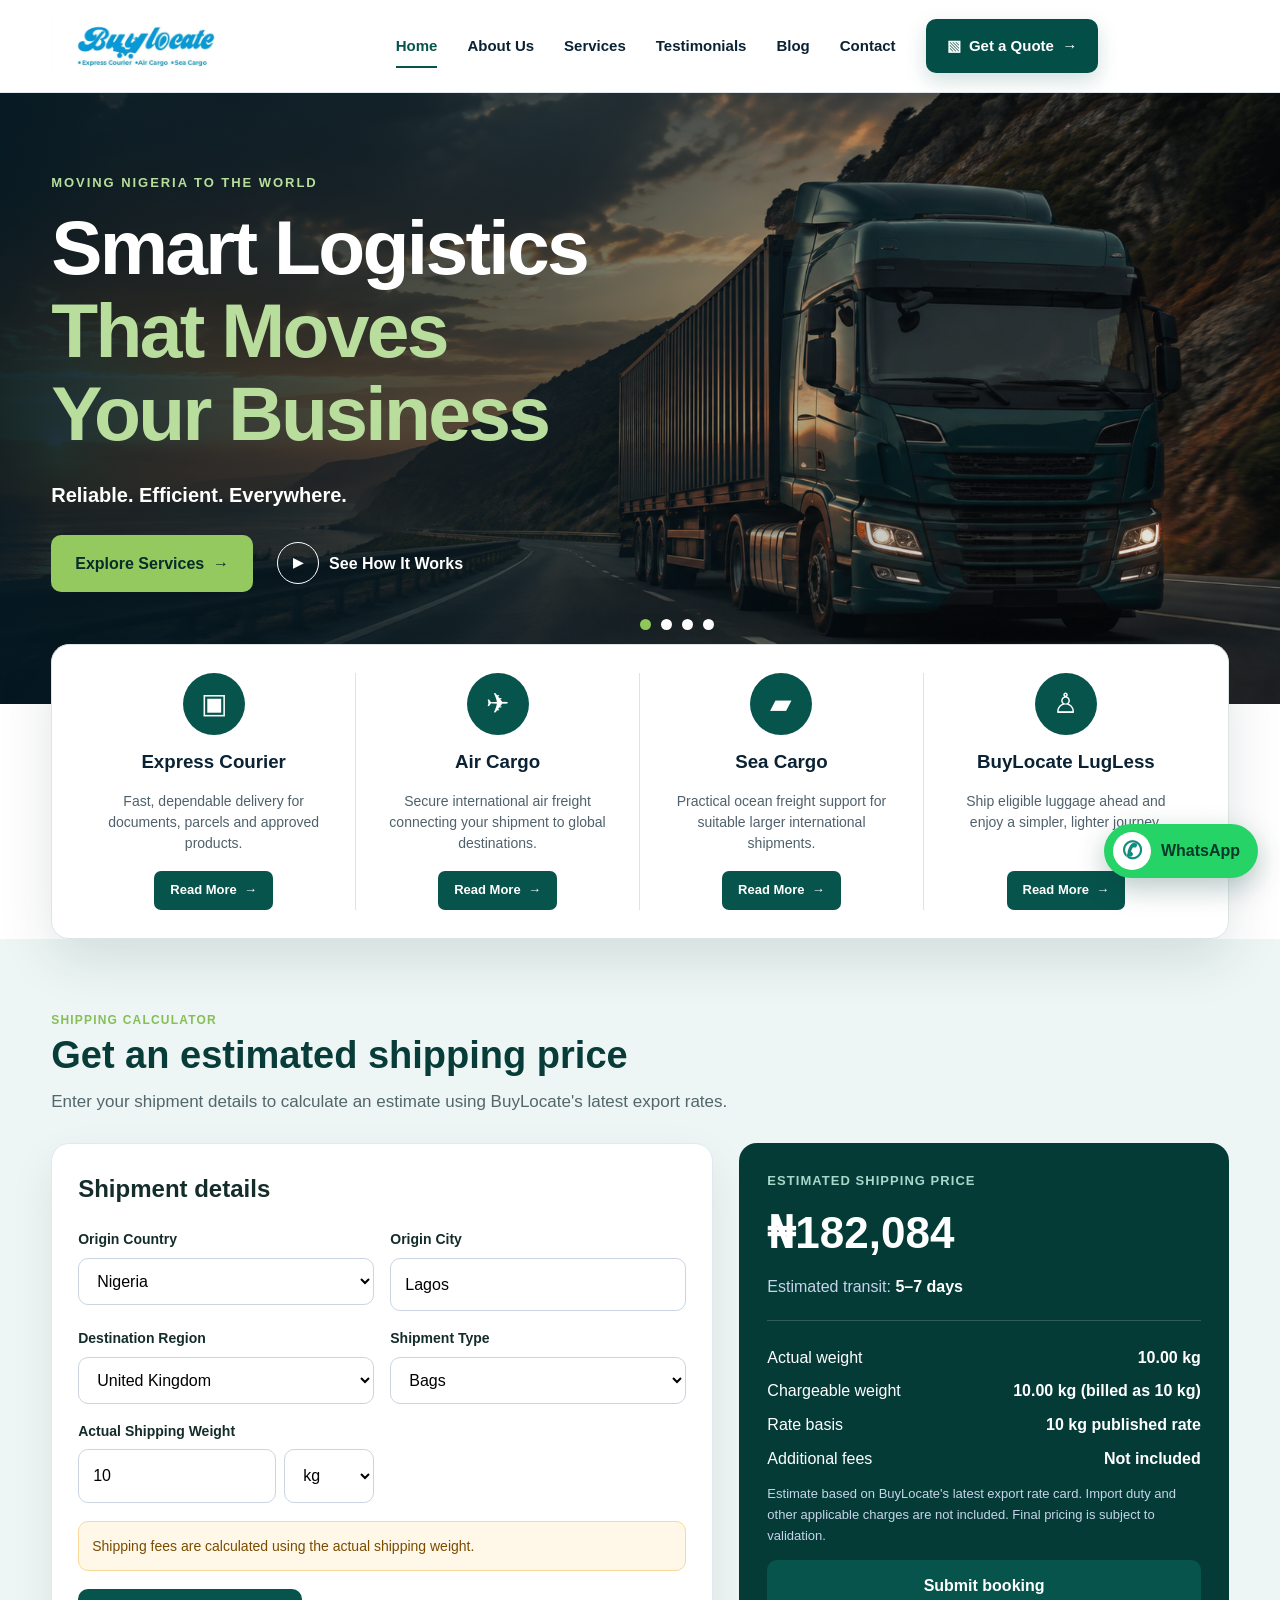
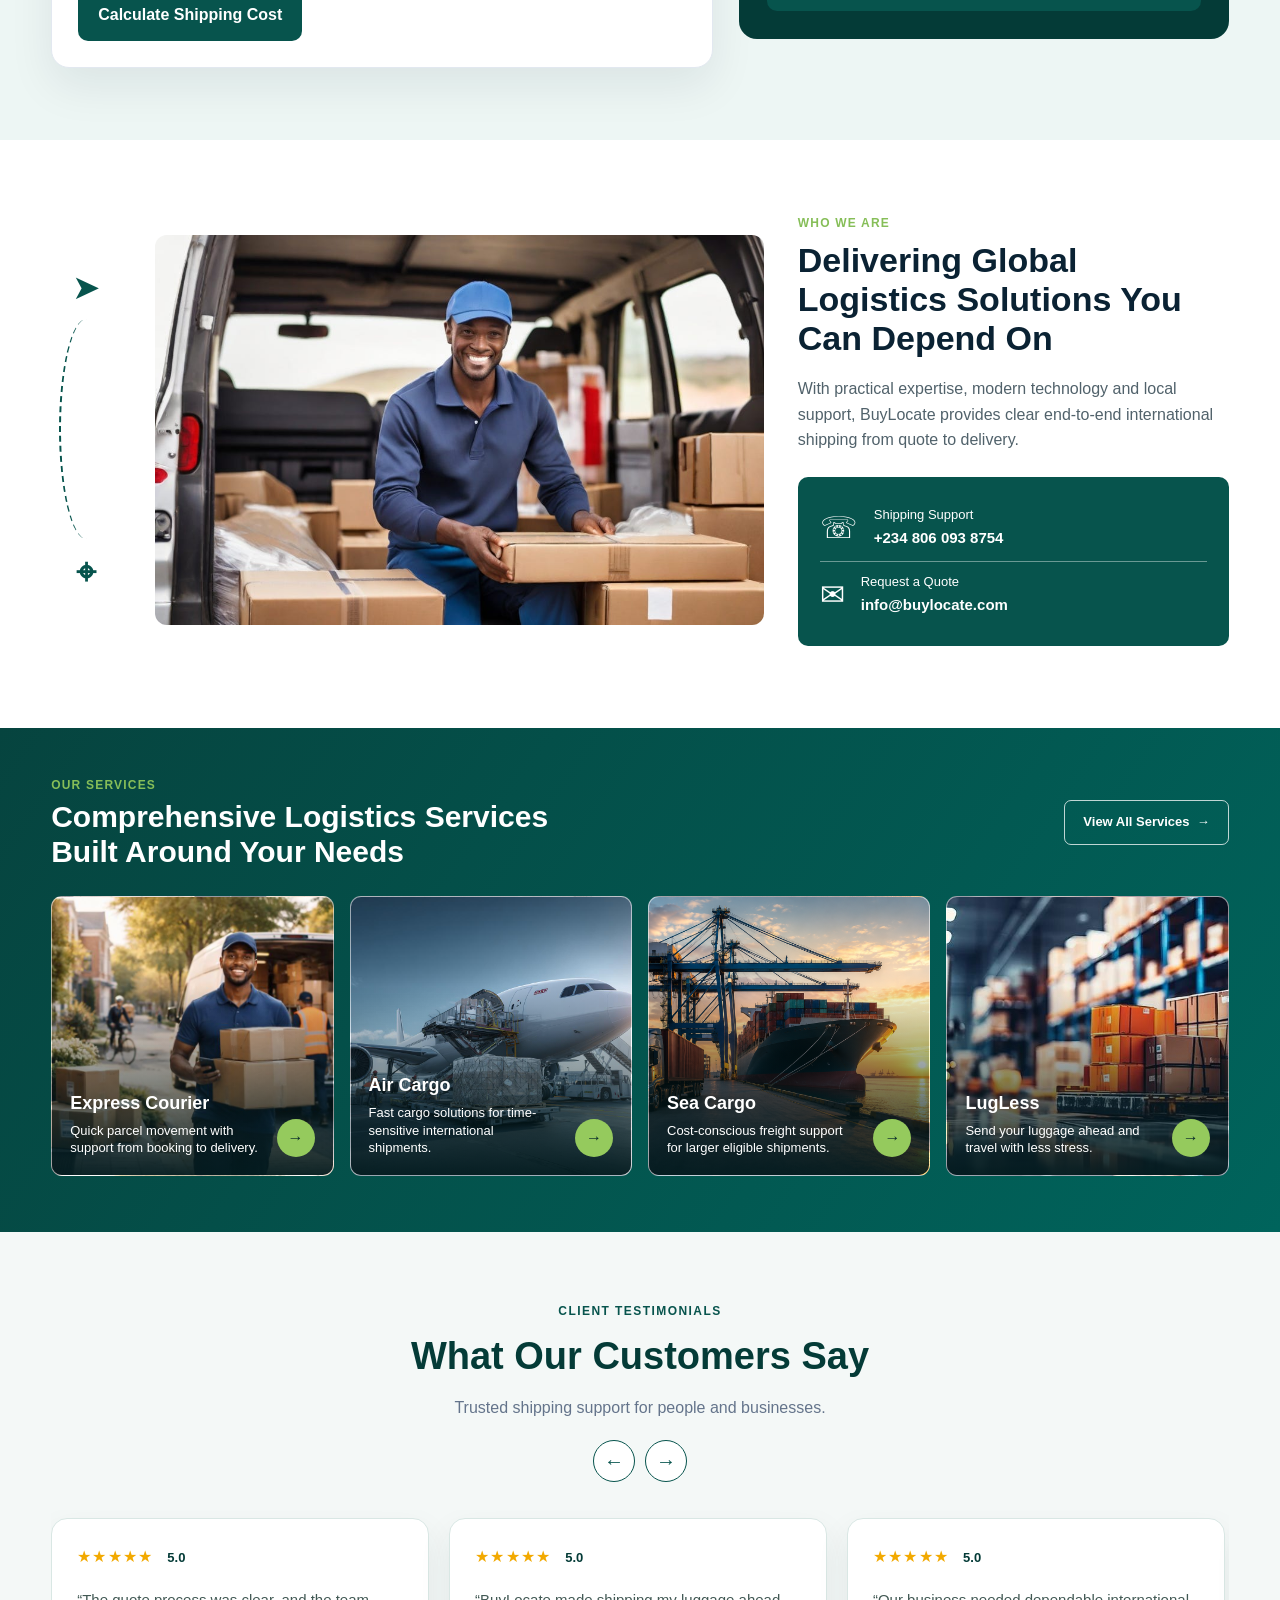
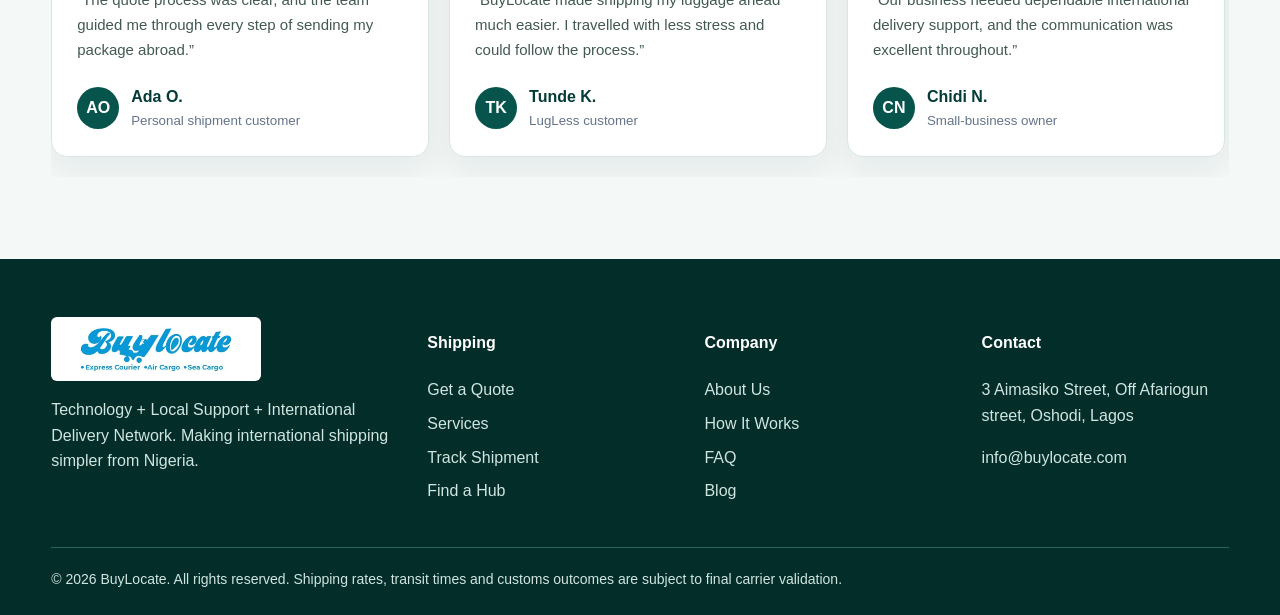
==== index.html @ 412a3df9 "Initial BuyLocate website" ====
<!doctype html><html lang="en"><head><meta charset="utf-8"><meta name="viewport" content="width=device-width,initial-scale=1">
<title>International Shipping Made Simple | BuyLocate</title><meta name="description" content="BuyLocate express courier, air cargo and sea cargo services from Lagos, Nigeria.">
<link rel="stylesheet" href="assets/styles.css"></head><body class="home-page">
<nav class="nav premium-nav"><div class="container nav-inner">
<a class="logo" href="index.html" aria-label="BuyLocate home"><img src="assets/buylocate-logo.jpeg" alt="BuyLocate"></a><button class="mobile-toggle" aria-label="Open navigation">☰</button>
<div class="nav-links"><a class="active" href="index.html">Home</a><a href="about.html">About Us</a><a href="services.html">Services</a><a href="#testimonials">Testimonials</a><a href="blog.html">Blog</a><a href="contact.html">Contact</a><a class="btn btn-primary nav-quote" href="#shipping-calculator">▧&nbsp; Get a Quote&nbsp; →</a></div>
</div></nav>
<main>
<section class="premium-hero"><div class="premium-hero-shade"></div><div class="container premium-hero-content"><p class="hero-eyebrow">Moving Nigeria to the world</p><h1>Smart Logistics<br><span>That Moves</span><br><span>Your Business</span></h1><p class="hero-lead">Reliable. Efficient. Everywhere.</p><div class="premium-actions"><a class="btn btn-accent" href="services.html">Explore Services&nbsp; →</a><a class="video-link" href="how-it-works.html"><i>▶</i> See How It Works</a></div><div class="hero-dots" aria-hidden="true"><i class="active"></i><i></i><i></i><i></i></div></div></section>
<section class="service-float-wrap"><div class="container service-float">
<article><div class="round-icon">▣</div><h3>Express Courier</h3><p>Fast, dependable delivery for documents, parcels and approved products.</p><a href="services.html">Read More&nbsp; →</a></article>
<article><div class="round-icon">✈</div><h3>Air Cargo</h3><p>Secure international air freight connecting your shipment to global destinations.</p><a href="services.html">Read More&nbsp; →</a></article>
<article><div class="round-icon">▰</div><h3>Sea Cargo</h3><p>Practical ocean freight support for suitable larger international shipments.</p><a href="services.html">Read More&nbsp; →</a></article>
<article><div class="round-icon">♙</div><h3>BuyLocate LugLess</h3><p>Ship eligible luggage ahead and enjoy a simpler, lighter journey.</p><a href="services.html">Read More&nbsp; →</a></article>
</div></section>
<section class="home-calculator" id="shipping-calculator"><div class="container"><div class="home-calculator-heading"><p class="section-kicker">SHIPPING CALCULATOR</p><h2>Get an estimated shipping price</h2><p>Enter your shipment details to calculate an estimate using BuyLocate's latest export rates.</p></div><div class="calc-layout"><form id="shipping-form" class="quote-card">
<h2 style="margin-top:0">Shipment details</h2><div class="form-grid">
<div class="field"><label>Origin Country</label><select><option>Nigeria</option></select></div>
<div class="field"><label>Origin City</label><input value="Lagos"></div>
<div class="field"><label>Destination Region</label><select id="destination"><option value="zone2">West Africa</option><option value="zone3" selected>United Kingdom</option><option value="zone4">Europe</option><option value="zone5">USA &amp; North America</option><option value="zone6">Rest of Africa</option><option value="zone7">UAE &amp; Far Europe</option><option value="zone8">Asia</option><option value="zone9">Latin America &amp; Rest of the World</option></select></div>
<div class="field"><label>Shipment Type</label><select id="shipmentType"><option value="bags">Bags</option><option value="beverages">Beverages</option><option value="books">Books</option><option value="clothings">Clothings</option><option value="cosmetics">Cosmetics</option><option value="foodstuff">Foodstuff</option><option value="health">Health: Supplements/Medication</option><option value="jewellery-accessories">Jewellery/Accessories</option><option value="personal-effects">Personal Effects</option><option value="products">Products</option><option value="seasoning-spicy">Seasoning/Spicy</option><option value="shoes">Shoes</option><option value="souvenirs">Souvenirs</option><option value="others">Others</option></select></div>
<div class="field"><label>Actual Shipping Weight</label><div style="display:grid;grid-template-columns:1fr 90px;gap:8px"><input id="weight" type="number" min="0" step=".1" value="10"><select id="weightUnit"><option value="kg">kg</option><option value="lb">lb</option></select></div></div>
</div><div class="notice" style="margin:18px 0">Shipping fees are calculated using the actual shipping weight.</div>
<button class="btn btn-primary" type="submit">Calculate Shipping Cost</button></form>
<div class="result" id="quote-result"><div class="kicker">Estimated shipping price</div><div class="price" id="shippingPrice">₦0</div><div class="muted">Estimated transit: <b id="estimatedTransit" style="color:white">—</b></div>
<div class="breakdown"><div class="row"><span>Actual weight</span><b id="actualWeight">—</b></div><div class="row"><span>Chargeable weight</span><b id="chargeableWeight">—</b></div><div class="row"><span>Rate basis</span><b id="baseCharge">—</b></div><div class="row"><span>Additional fees</span><b id="handlingCharge">Not included</b></div></div>
<p class="muted" style="font-size:13px">Estimate based on BuyLocate's latest export rate card. Import duty and other applicable charges are not included. Final pricing is subject to validation.</p>
<a class="btn btn-primary" id="bookingWhatsApp" href="https://wa.me/2348060938754" target="_blank" rel="noopener noreferrer" style="width:100%;text-align:center">Submit booking</a></div></div></div></section>
<section class="premium-about"><div class="container about-showcase"><div class="route-mark" aria-hidden="true">➤<span></span><b>⌖</b></div><img src="assets/home-about-courier.jpg" alt="BuyLocate courier preparing packages for delivery"><div class="about-copy"><p class="section-kicker">WHO WE ARE</p><h2>Delivering Global Logistics Solutions You Can Depend On</h2><p>With practical expertise, modern technology and local support, BuyLocate provides clear end-to-end international shipping from quote to delivery.</p><div class="contact-panel"><div><i>☏</i><span>Shipping Support<strong>+234 806 093 8754</strong></span></div><div><i>✉</i><span>Request a Quote<strong>info@buylocate.com</strong></span></div></div></div></div></section>
<section class="premium-services"><div class="container"><div class="premium-section-head"><div><p>OUR SERVICES</p><h2>Comprehensive Logistics Services<br>Built Around Your Needs</h2></div><a href="services.html">View All Services&nbsp; →</a></div><div class="image-card-grid">
<a class="image-service road" href="services.html"><span><b>Express Courier</b><small>Quick parcel movement with support from booking to delivery.</small></span><i>→</i></a><a class="image-service air" href="services.html"><span><b>Air Cargo</b><small>Fast cargo solutions for time-sensitive international shipments.</small></span><i>→</i></a><a class="image-service ocean" href="services.html"><span><b>Sea Cargo</b><small>Cost-conscious freight support for larger eligible shipments.</small></span><i>→</i></a><a class="image-service luggage" href="services.html"><span><b>LugLess</b><small>Send your luggage ahead and travel with less stress.</small></span><i>→</i></a>
</div></div></section>
<section class="testimonials-section" id="testimonials"><div class="container"><div class="testimonial-heading"><p>CLIENT TESTIMONIALS</p><h2>What Our Customers Say</h2><span>Trusted shipping support for people and businesses.</span><div class="testimonial-controls"><button type="button" id="testimonialPrev" aria-label="Previous testimonials">←</button><button type="button" id="testimonialNext" aria-label="Next testimonials">→</button></div></div><div class="testimonial-viewport"><div class="testimonial-grid">
<article><div class="rating" aria-label="5 out of 5 stars">★★★★★ <b>5.0</b></div><blockquote>“The quote process was clear, and the team guided me through every step of sending my package abroad.”</blockquote><div class="reviewer"><i>AO</i><span><b>Ada O.</b><small>Personal shipment customer</small></span></div></article>
<article><div class="rating" aria-label="5 out of 5 stars">★★★★★ <b>5.0</b></div><blockquote>“BuyLocate made shipping my luggage ahead much easier. I travelled with less stress and could follow the process.”</blockquote><div class="reviewer"><i>TK</i><span><b>Tunde K.</b><small>LugLess customer</small></span></div></article>
<article><div class="rating" aria-label="5 out of 5 stars">★★★★★ <b>5.0</b></div><blockquote>“Our business needed dependable international delivery support, and the communication was excellent throughout.”</blockquote><div class="reviewer"><i>CN</i><span><b>Chidi N.</b><small>Small-business owner</small></span></div></article>
<article><div class="rating" aria-label="5 out of 5 stars">★★★★★ <b>5.0</b></div><blockquote>“The team explained the documentation requirements clearly and helped me prepare my shipment correctly.”</blockquote><div class="reviewer"><i>AM</i><span><b>Amina M.</b><small>International shipping customer</small></span></div></article>
<article><div class="rating" aria-label="5 out of 5 stars">★★★★★ <b>5.0</b></div><blockquote>“From getting a quote to dropping off my items in Lagos, the experience was straightforward and professional.”</blockquote><div class="reviewer"><i>KA</i><span><b>Kemi A.</b><small>Returning customer</small></span></div></article>
</div></div></div></section></main>
<footer><div class="container"><div class="footer-grid"><div><a class="logo footer-logo" href="index.html" aria-label="BuyLocate home"><img src="assets/buylocate-logo.jpeg" alt="BuyLocate"></a><p>Technology + Local Support + International Delivery Network. Making international shipping simpler from Nigeria.</p></div><div><h4>Shipping</h4><a href="calculator.html">Get a Quote</a><a href="services.html">Services</a><a href="track.html">Track Shipment</a><a href="hub.html">Find a Hub</a></div><div><h4>Company</h4><a href="about.html">About Us</a><a href="how-it-works.html">How It Works</a><a href="faq.html">FAQ</a><a href="blog.html">Blog</a></div><div><h4>Contact</h4><p>3 Aimasiko Street, Off Afariogun street, Oshodi, Lagos</p><p>info@buylocate.com</p></div></div><div class="copyright">© 2026 BuyLocate. All rights reserved. Shipping rates, transit times and customs outcomes are subject to final carrier validation.</div></div></footer>
<script src="assets/app.js"></script></body></html>
---- assets/styles.css ----
:root{
  --navy:#043B37; --blue:#07544D; --sky:#E8F3F1; --ink:#142D2A; --muted:#64748B;
  --line:#E2E8F0; --white:#fff; --green:#0F9D6C; --orange:#FF8A00;
}
*{box-sizing:border-box}html{scroll-behavior:smooth}body{margin:0;font-family:Inter,Arial,sans-serif;color:var(--ink);background:#fff;line-height:1.6;overflow-x:hidden}img{max-width:100%}button,input,select,textarea{font:inherit}
a{text-decoration:none;color:inherit}.container{width:min(1180px,92%);margin:auto}.topbar{background:var(--navy);color:#dce8f8;font-size:14px;padding:9px 0}
.nav{position:sticky;top:0;z-index:20;background:#fff;border-bottom:1px solid var(--line)}.nav-inner{display:grid;grid-template-columns:auto 1fr;align-items:center;padding:15px 0;gap:24px}
.logo{display:block;width:190px;height:58px;overflow:hidden;border-radius:6px;background:#fff}.logo img{display:block;width:100%;height:100%;object-fit:cover;object-position:center}.footer-logo{width:210px;height:64px;margin-bottom:18px}.nav-links{display:flex;justify-content:center;gap:22px;align-items:center;font-size:15px}.nav-links a:hover{color:var(--blue)}
.btn{display:inline-flex;align-items:center;justify-content:center;min-height:44px;padding:12px 19px;border-radius:10px;font-weight:700;border:1px solid transparent;cursor:pointer}.btn-primary{background:var(--blue);color:#fff}.btn-secondary{border-color:var(--blue);color:var(--blue);background:#fff}.btn-dark{background:var(--navy);color:#fff}
.hero{background:linear-gradient(120deg,#032D29 0%,#07544D 68%,#0A7369 150%);color:#fff;padding:82px 0}.hero-grid{display:grid;grid-template-columns:1.15fr .85fr;gap:48px;align-items:center}
.kicker{font-weight:800;letter-spacing:.08em;text-transform:uppercase;font-size:13px;color:#A8D8C9}.hero h1{font-size:clamp(42px,5vw,70px);line-height:1.02;margin:12px 0 20px}.hero p{font-size:19px;color:#D7ECE7;max-width:650px}.actions{display:flex;gap:12px;flex-wrap:wrap;margin-top:28px}
.hero-card,.card,.quote-card{background:#fff;color:var(--ink);border:1px solid var(--line);border-radius:18px;padding:26px;box-shadow:0 18px 45px rgba(8,27,51,.08)}
.hero-card{background:rgba(255,255,255,.96)}.trust{display:flex;gap:12px;align-items:flex-start;margin:16px 0}.trust i{width:34px;height:34px;border-radius:10px;background:var(--sky);display:grid;place-items:center;color:var(--blue);font-style:normal;font-weight:900}
section{padding:72px 0}.section-head{max-width:720px;margin-bottom:34px}.section-head h2{font-size:38px;line-height:1.15;margin:0 0 12px;color:var(--navy)}.section-head p{color:var(--muted);margin:0}
.grid-3{display:grid;grid-template-columns:repeat(3,1fr);gap:20px}.grid-4{display:grid;grid-template-columns:repeat(4,1fr);gap:18px}.card h3{margin:8px 0}.muted{color:var(--muted)}.icon{width:48px;height:48px;border-radius:14px;background:var(--sky);color:var(--blue);display:grid;place-items:center;font-size:22px}
.band{background:#F7FAFC}.steps{display:grid;grid-template-columns:repeat(6,1fr);gap:12px}.step{position:relative;background:#fff;border:1px solid var(--line);border-radius:14px;padding:20px}.step b{display:block;color:var(--blue);font-size:13px;margin-bottom:6px}
.lugless{background:var(--navy);color:#fff;border-radius:24px;padding:42px;display:grid;grid-template-columns:1fr 1fr;gap:35px;align-items:center}.lugless p{color:#c9d7e7}
.cta{background:linear-gradient(120deg,#07544D,#043B37);color:#fff;border-radius:24px;padding:42px;text-align:center}.cta h2{margin:0 0 10px;font-size:36px}
.page-hero{background:#E8F3F1;padding:58px 0}.page-hero h1{font-size:46px;line-height:1.1;color:var(--navy);margin:0 0 12px}
.form-grid{display:grid;grid-template-columns:repeat(2,1fr);gap:16px}.field{display:flex;flex-direction:column;gap:7px}.field label{font-weight:700;font-size:14px}.field input,.field select,.field textarea{width:100%;padding:13px 14px;border:1px solid #CBD5E1;border-radius:10px;font:inherit;background:#fff}.field small{color:var(--muted)}
.calc-layout{display:grid;grid-template-columns:1.15fr .85fr;gap:26px;align-items:start}.result{background:var(--navy);color:#fff;border-radius:18px;padding:28px;position:sticky;top:96px}.price{font-size:44px;font-weight:900;margin:6px 0}.result .muted{color:#c5d4e8}.breakdown{border-top:1px solid rgba(255,255,255,.18);margin-top:20px;padding-top:16px}.row{display:flex;justify-content:space-between;gap:20px;margin:8px 0}.notice{background:#FFF7E8;border:1px solid #F9D899;color:#7A4C00;padding:13px;border-radius:10px;font-size:14px}
.faq-grid{display:grid;grid-template-columns:repeat(2,minmax(0,1fr));gap:24px;align-items:start}.faq-column{display:grid;gap:16px}.faq details{border:1px solid var(--line);border-radius:14px;padding:0 20px;background:#fff;box-shadow:0 10px 28px rgba(8,27,51,.05)}.faq summary{font-weight:800;cursor:pointer;color:var(--navy);padding:19px 34px 19px 0;position:relative;list-style:none}.faq summary::-webkit-details-marker{display:none}.faq summary::after{content:'+';position:absolute;right:0;top:15px;color:var(--blue);font-size:24px;line-height:1}.faq details[open] summary::after{content:'−'}.faq details p{margin:0;padding:0 0 19px;color:var(--muted)}.faq details a{color:var(--blue);font-weight:700}.faq details a:hover{text-decoration:underline}
.faq-whatsapp{grid-column:1/-1;margin-top:24px;padding:28px 32px;border-radius:18px;background:linear-gradient(120deg,#07544D,#043B37);color:#fff;display:flex;justify-content:space-between;align-items:center;gap:24px}.faq-whatsapp h2{margin:0 0 5px;font-size:27px}.faq-whatsapp p{margin:0;color:#D7ECE7}.whatsapp-btn{background:#25D366;color:#072B25;white-space:nowrap;padding:13px 20px}.whatsapp-btn:hover{background:#fff}
.faq-page .page-hero{background:#07544D}.faq-page .page-hero h1{color:#fff}.faq-page .page-hero p{color:#D7ECE7}
.contact-page .page-hero{background:#07544D}.contact-page .page-hero h1{color:#fff}.contact-page .page-hero p{color:#fff}
.about-page .page-hero,.services-page .page-hero{background:#07544D}.about-page .page-hero h1,.services-page .page-hero h1{color:#fff}.about-page .page-hero p,.services-page .page-hero p{color:#fff}
.services-page .services-hero{position:relative;background:linear-gradient(90deg,rgba(3,54,50,.94) 0%,rgba(3,54,50,.78) 46%,rgba(3,54,50,.28) 100%),url('services-hero-ups.png') center 51%/cover no-repeat;padding:92px 0}.services-hero .container{position:relative}.services-hero p{max-width:620px;font-size:18px}.service-card{padding:0;overflow:hidden;display:flex;flex-direction:column;min-width:0}.service-card>img{display:block;width:100%;max-width:100%;height:auto;aspect-ratio:16/9;object-fit:cover;flex:none}.service-card-content{padding:24px;display:flex;flex-direction:column;align-items:flex-start;flex:1}.service-card-content h3{margin:14px 0 8px}.service-card-content p{margin:0}.service-card-content .btn{margin-top:auto;transform:translateY(10px)}
.about-hero{text-align:center;padding:72px 0}.about-hero .badge{background:rgba(255,255,255,.14);color:#fff}.about-hero h1{font-size:52px;margin-top:14px}.about-hero p{font-size:20px;margin:0}.about-story-grid,.about-global-grid{display:grid;grid-template-columns:1.05fr .95fr;gap:58px;align-items:center}.about-story-grid>img,.about-global-grid>img{width:100%;height:470px;object-fit:cover;border-radius:20px;box-shadow:0 20px 50px rgba(4,59,55,.13)}.about-label{color:#07544D!important;font-size:12px!important;font-weight:900;letter-spacing:.12em;margin:0 0 7px!important}.about-story h2,.who-we-serve h2,.about-global h2{font-size:38px;line-height:1.18;color:#043B37;margin:0 0 18px}.about-story-grid>div>p:not(.about-label),.about-global-grid>div>p:not(.about-label){color:#536863}.about-stats{display:grid;grid-template-columns:repeat(3,1fr);gap:12px;margin-top:26px}.about-stats div{padding:16px;border-radius:12px;background:#E8F3F1}.about-stats strong{display:block;color:#07544D;font-size:27px}.about-stats span{font-size:12px;color:#536863}.about-promise{padding:55px 0;background:#07544D;color:#fff;text-align:center}.about-promise p{font-size:12px;font-weight:900;letter-spacing:.13em;color:#A8D8C9;margin:0}.about-promise h2{font-size:36px;margin:8px 0}.about-promise span{display:block;color:#D7ECE7;margin-bottom:23px}.about-promise .btn{background:#fff;color:#07544D}.who-we-serve{background:#F4F8F7}.who-we-serve .section-head{max-width:760px}.serve-grid{display:grid;grid-template-columns:repeat(3,1fr);gap:20px}.serve-grid article{background:#fff;border:1px solid #D9E7E4;border-radius:16px;padding:24px}.serve-grid i{width:48px;height:48px;border-radius:50%;display:grid;place-items:center;background:#07544D;color:#fff;font-style:normal;font-size:21px}.serve-grid h3{color:#043B37;margin:14px 0 6px}.serve-grid p{color:#64748B;margin:0}.about-global{padding:82px 0}.about-global-grid>img{height:420px}.about-global ul{padding:0;list-style:none;margin:22px 0}.about-global li{margin:10px 0;padding-left:28px;position:relative;color:#425954}.about-global li:before{content:'✓';position:absolute;left:0;color:#07544D;font-weight:900}
.quote-page .page-hero{background:#07544D}.quote-page .page-hero h1{color:#fff}.quote-page .page-hero p{color:#fff}.quote-page .page-hero .badge{background:rgba(255,255,255,.16);color:#fff}
footer{background:#032D29;color:#D0E5E0;padding:50px 0 25px}.footer-grid{display:grid;grid-template-columns:1.4fr 1fr 1fr 1fr;gap:30px}.footer-grid h4{color:#fff}.footer-grid a{display:block;margin:8px 0;color:#D0E5E0}.copyright{border-top:1px solid #28635D;margin-top:35px;padding-top:20px;font-size:14px}
.mobile-toggle{display:none;background:none;border:0;font-size:26px}
.badge{display:inline-flex;padding:6px 10px;border-radius:999px;background:var(--sky);color:var(--blue);font-size:12px;font-weight:800}
.contact-hero{text-align:center;padding:50px 0}.contact-hero p{margin:0 auto;max-width:620px}.contact-section{padding:68px 0 78px}.contact-layout{display:grid;grid-template-columns:1fr 1fr;gap:70px;align-items:start}.contact-eyebrow{display:block;color:#07544D;font-size:12px;font-weight:900;letter-spacing:.12em;margin-bottom:8px}.contact-intro h2,.map-title h2{color:#043B37;font-size:34px;line-height:1.16;margin:0 0 13px}.contact-lead{color:var(--muted);max-width:570px;margin:0 0 30px}.contact-detail-grid{display:grid;grid-template-columns:1fr 1fr;gap:24px 20px}.contact-detail{display:flex;align-items:flex-start;gap:12px;color:var(--ink)}.contact-detail i{flex:0 0 38px;width:38px;height:38px;border-radius:9px;display:grid;place-items:center;background:#07544D;color:#fff;font-style:normal;font-weight:900}.contact-detail span{display:flex;flex-direction:column;line-height:1.35}.contact-detail b{font-size:14px;color:#043B37}.contact-detail small{color:var(--muted);font-size:12px;margin-top:2px}.contact-socials{display:flex;align-items:center;gap:12px;border-top:1px solid var(--line);margin-top:30px;padding-top:20px}.contact-socials>b{font-size:13px;margin-right:8px}.contact-socials a{width:30px;height:30px;border-radius:50%;display:grid;place-items:center;background:#E8F3F1;color:#07544D;font-weight:900}.contact-socials a:hover{background:#07544D;color:#fff}.contact-form{background:#E8F3F1;border-radius:14px;padding:26px;box-shadow:none}.contact-form .form-grid{gap:14px}.contact-form .field{gap:5px;margin-bottom:14px}.contact-form .field label{font-size:12px;color:#043B37}.contact-form .field input,.contact-form .field textarea{border:0;border-radius:7px;padding:12px 13px;box-shadow:0 1px 0 rgba(7,84,77,.08)}.contact-form textarea{resize:vertical}.contact-form .btn{min-height:40px;border-radius:6px;padding:10px 18px}.map-section{margin-top:70px}.map-title{display:flex;justify-content:space-between;align-items:end;gap:30px;margin-bottom:20px}.map-title h2{margin:0}.map-title p{color:var(--muted);max-width:390px;margin:0;text-align:right}.map-frame{overflow:hidden;border-radius:14px;border:1px solid var(--line);box-shadow:0 18px 45px rgba(8,27,51,.08);line-height:0}.map-frame iframe{display:block}
@media(max-width:900px){.hero-grid,.calc-layout,.lugless,.faq-grid,.contact-layout{grid-template-columns:1fr}.contact-layout{gap:42px}.grid-3{grid-template-columns:1fr 1fr}.grid-4{grid-template-columns:1fr 1fr}.steps{grid-template-columns:1fr 1fr 1fr}.footer-grid{grid-template-columns:1fr 1fr}.nav-inner{display:flex;justify-content:space-between;position:relative}.nav-links{display:none}.mobile-toggle{display:block;min-width:44px;min-height:44px;color:var(--navy);cursor:pointer}.nav-links.open{display:flex;position:absolute;left:-4%;right:-4%;top:100%;max-height:calc(100vh - 78px);overflow-y:auto;background:#fff;align-items:stretch;gap:4px;flex-direction:column;padding:16px 4%;border-bottom:1px solid var(--line);box-shadow:0 16px 30px rgba(4,59,55,.12)}.nav-links.open a{padding:11px 10px}.nav-links.open .btn{margin-top:6px}.result{position:static}.calc-layout>*{min-width:0}}
@media(max-width:600px){.topbar{text-align:center;font-size:12px;line-height:1.4}.container{width:min(100% - 32px,1180px)}section{padding:50px 0}.hero{padding:52px 0}.grid-3,.grid-4,.steps,.form-grid,.footer-grid,.contact-detail-grid{grid-template-columns:1fr}.page-hero{padding:44px 0}.services-page .services-hero{padding:64px 0;background-position:60% center}.page-hero h1{font-size:36px}.hero h1{font-size:42px}.logo{width:155px;height:48px}.footer-logo{width:190px;height:58px}.hero-card,.card,.quote-card{padding:20px}.service-card{padding:0}.service-card-content{padding:20px}.section-head h2{font-size:31px}.cta,.lugless{padding:28px}.cta h2{font-size:29px}.field input,.field select,.field textarea{font-size:16px}.price{font-size:38px}.row{align-items:flex-start}.row b{text-align:right}.faq-whatsapp{align-items:flex-start;flex-direction:column;padding:24px}.whatsapp-btn{width:100%;text-align:center}.contact-section{padding-top:48px}.contact-intro h2,.map-title h2{font-size:29px}.contact-form{padding:20px;max-width:none}.map-title{align-items:flex-start;flex-direction:column;gap:8px}.map-title p{text-align:left}.map-frame iframe{height:330px}}

/* Premium landing page */
.home-page{background:#fff;color:#0a2233}.premium-nav{position:relative}.premium-nav .nav-inner{min-height:92px}.premium-nav .nav-links{gap:30px}.premium-nav .nav-links>a:not(.btn){font-weight:700}.premium-nav .active{color:#07544d;position:relative}.premium-nav .active:after{content:'';position:absolute;left:0;right:0;bottom:-10px;height:2px;background:#07544d}.nav-quote{background:#034f48;border-radius:10px;padding:14px 20px;box-shadow:0 8px 20px rgba(3,79,72,.18)}
.premium-hero{position:relative;min-height:600px;padding:0;background:url('logistics-hero.png') center/cover no-repeat;color:#fff;display:flex;align-items:center}.premium-hero-shade{position:absolute;inset:0;background:linear-gradient(90deg,rgba(4,24,34,.92),rgba(4,24,34,.62) 44%,rgba(4,24,34,.1) 76%)}.premium-hero-content{position:relative;padding:80px 0 112px}.hero-eyebrow{margin:0 0 12px;font-size:13px;letter-spacing:.15em;text-transform:uppercase;font-weight:800;color:#b6df9b}.premium-hero h1{font-size:clamp(48px,6vw,78px);line-height:1.08;margin:0;letter-spacing:-.035em;max-width:680px}.premium-hero h1 span{color:#b8dd9d}.hero-lead{font-size:20px;font-weight:700;margin:24px 0}.premium-actions{display:flex;align-items:center;gap:24px;flex-wrap:wrap}.btn-accent{background:#93c95e;color:#082b2b;padding:15px 23px}.video-link{display:flex;gap:10px;align-items:center;font-weight:700}.video-link i{width:42px;height:42px;border:1px solid #fff;border-radius:50%;display:grid;place-items:center;font-style:normal;font-size:13px}.hero-dots{position:absolute;bottom:74px;left:50%;display:flex;gap:10px}.hero-dots i{width:11px;height:11px;border-radius:50%;background:#fff}.hero-dots .active{background:#91c95d}
.service-float-wrap{padding:0;position:relative;margin-top:-60px;z-index:3}.service-float{background:#fff;border:1px solid #dce5e4;border-radius:18px;display:grid;grid-template-columns:repeat(4,1fr);box-shadow:0 18px 55px rgba(9,39,49,.12);padding:28px 20px}.service-float article{text-align:center;padding:0 26px;border-right:1px solid #dce5e4}.service-float article:last-child{border:0}.round-icon{width:62px;height:62px;margin:0 auto 12px;border-radius:50%;display:grid;place-items:center;background:#07544d;color:#fff;font-size:28px}.service-float h3{margin:5px 0}.service-float p{font-size:14px;line-height:1.5;color:#4f616c;min-height:66px}.service-float a{display:inline-flex;background:#07544d;color:#fff;padding:9px 16px;border-radius:7px;font-size:13px;font-weight:800}.service-float a:hover,.premium-section-head>a:hover{background:#91c95d;color:#082b2b}
.home-calculator{background:#edf6f4;padding:72px 0}.home-calculator-heading{max-width:720px;margin-bottom:28px}.home-calculator-heading h2{margin:4px 0 10px;font-size:38px;line-height:1.15;color:#073c39}.home-calculator-heading>p:last-child{margin:0;color:#52666b;font-size:17px}.home-calculator+.service-float-wrap{margin-top:0;padding:64px 0}
.premium-about{padding:74px 0 82px}.about-showcase{display:grid;grid-template-columns:70px 1.2fr .85fr;gap:34px;align-items:center}.about-showcase>img{width:100%;height:390px;object-fit:cover;border-radius:12px}.route-mark{font-size:34px;color:#07544d;display:flex;flex-direction:column;align-items:center}.route-mark span{height:220px;width:55px;border-left:2px dashed #07544d;border-radius:50%;margin:5px 0}.route-mark b{font-size:35px}.section-kicker,.premium-section-head p{color:#86be58;font-size:12px;font-weight:900;letter-spacing:.1em;margin:0 0 4px}.about-copy h2{font-size:34px;line-height:1.15;margin:8px 0 18px}.about-copy>p:not(.section-kicker){color:#51626b}.contact-panel{background:#07544d;color:#fff;border-radius:10px;padding:18px 22px;margin-top:24px}.contact-panel div{display:flex;align-items:center;gap:16px;padding:9px 0}.contact-panel div+div{border-top:1px solid rgba(255,255,255,.4)}.contact-panel i{font-size:30px;font-style:normal}.contact-panel span{font-size:13px}.contact-panel strong{display:block;font-size:15px}
.premium-services{background:linear-gradient(125deg,#06443f,#00645c);color:#fff;padding:48px 0 56px}.premium-section-head{display:flex;justify-content:space-between;align-items:center;margin-bottom:26px}.premium-section-head h2{margin:0;font-size:30px;line-height:1.18}.premium-section-head>a{border:1px solid rgba(255,255,255,.75);padding:11px 18px;border-radius:7px;font-weight:800;font-size:13px}.image-card-grid{display:grid;grid-template-columns:repeat(4,1fr);gap:16px}.image-service{height:280px;border-radius:11px;position:relative;overflow:hidden;border:1px solid rgba(255,255,255,.55);background-size:cover;background-position:center;display:flex;align-items:flex-end;padding:18px;color:#fff}.image-service:before{content:'';position:absolute;inset:0;background:linear-gradient(0deg,rgba(3,27,31,.95),rgba(3,27,31,0) 68%)}.image-service span,.image-service i{position:relative}.image-service span{max-width:78%}.image-service b{display:block;font-size:18px}.image-service small{display:block;font-size:13px;line-height:1.35;margin-top:4px}.image-service i{margin-left:auto;width:38px;height:38px;border-radius:50%;display:grid;place-items:center;background:#95ca5d;color:#092b2b;font-style:normal;font-weight:900}.image-service:hover{transform:translateY(-4px);transition:.25s}.image-service.road{background-image:url('service-courier.jpg');background-position:center}.image-service.air{background-image:url('service-air.jpg');background-position:center}.image-service.luggage{background-image:url('service-parcels.jpg');background-position:center}.image-service.ocean{background-image:url('logistics-port.png');background-position:78% center}

.testimonials-section{padding:70px 0 82px;background:#F4F8F7}.testimonial-heading{text-align:center;max-width:680px;margin:0 auto 28px}.testimonial-heading>p{color:#07544D;font-size:12px;font-weight:900;letter-spacing:.12em;margin:0 0 5px}.testimonial-heading h2{font-size:38px;margin:0 0 8px;color:#043B37}.testimonial-heading span{color:var(--muted)}.testimonial-controls{display:flex;justify-content:center;gap:10px;margin-top:20px}.testimonial-controls button{width:42px;height:42px;border-radius:50%;border:1px solid #07544D;background:#fff;color:#07544D;font-size:20px;cursor:pointer}.testimonial-controls button:hover{background:#07544D;color:#fff}.testimonial-viewport{overflow-x:auto;scroll-behavior:smooth;scroll-snap-type:x mandatory;scrollbar-width:none;padding:8px 2px 20px}.testimonial-viewport::-webkit-scrollbar{display:none}.testimonial-grid{display:flex;gap:20px}.testimonial-grid article{flex:0 0 calc((100% - 40px)/3);scroll-snap-align:start;background:#fff;border:1px solid #D9E7E4;border-radius:16px;padding:25px;box-shadow:0 14px 34px rgba(4,59,55,.07)}.rating{color:#F2A900;letter-spacing:.08em}.rating b{color:#043B37;letter-spacing:0;margin-left:8px;font-size:13px}.testimonial-grid blockquote{margin:18px 0 22px;color:#425954;line-height:1.65;font-size:15px}.reviewer{display:flex;gap:12px;align-items:center}.reviewer i{width:42px;height:42px;border-radius:50%;display:grid;place-items:center;background:#07544D;color:#fff;font-style:normal;font-weight:900}.reviewer span{display:flex;flex-direction:column}.reviewer b{color:#043B37}.reviewer small{color:var(--muted)}
@media(max-width:1050px){.premium-nav .nav-links{gap:16px}.service-float article{padding:0 14px}.about-showcase{grid-template-columns:40px 1fr 1fr}.image-card-grid{grid-template-columns:repeat(2,1fr)}.testimonial-grid article{flex-basis:calc((100% - 20px)/2)}}
@media(max-width:900px){.premium-nav .nav-inner{display:flex}.premium-nav .nav-links{justify-content:flex-start}.premium-hero{min-height:570px}.service-float{grid-template-columns:1fr 1fr}.service-float article:nth-child(2){border-right:0}.service-float article:nth-child(-n+2){padding-bottom:24px;margin-bottom:24px;border-bottom:1px solid #dce5e4}.about-showcase{grid-template-columns:1fr}.route-mark{display:none}.about-showcase>img{height:330px}}
@media(max-width:600px){.premium-hero{min-height:520px;background-position:64% center}.premium-hero-content{padding:70px 0 100px}.premium-hero h1{font-size:44px}.service-float-wrap{margin-top:-42px}.service-float{grid-template-columns:1fr;padding:24px}.service-float article{border-right:0;border-bottom:1px solid #dce5e4!important;padding:20px 8px!important;margin:0!important}.service-float article:last-child{border-bottom:0!important}.service-float p{min-height:0}.about-showcase>img{height:250px}.about-copy h2{font-size:29px}.premium-section-head{align-items:flex-end;gap:16px}.premium-section-head h2{font-size:24px}.image-card-grid{grid-template-columns:1fr}.image-service{height:250px}.testimonial-heading h2{font-size:31px}.testimonial-grid article{flex-basis:100%}}
@media(max-width:900px){.about-story-grid,.about-global-grid{grid-template-columns:1fr}.about-story-grid>img{order:-1;height:360px}.about-global-grid>img{height:340px}.serve-grid{grid-template-columns:repeat(2,1fr)}}
@media(max-width:600px){.about-hero{padding:54px 0}.about-hero h1{font-size:42px}.about-story h2,.who-we-serve h2,.about-global h2{font-size:31px}.about-story-grid>img,.about-global-grid>img{height:270px}.about-stats,.serve-grid{grid-template-columns:1fr}.about-promise h2{font-size:30px}.about-promise{padding:44px 0}}

.floating-whatsapp{position:fixed;right:max(22px,env(safe-area-inset-right));bottom:max(22px,env(safe-area-inset-bottom));z-index:100;display:flex;align-items:center;gap:10px;min-height:54px;padding:8px 18px 8px 9px;border-radius:999px;background:#25D366;color:#073A2A;box-shadow:0 10px 28px rgba(4,59,55,.28);font-weight:800;transition:transform .2s,box-shadow .2s}.floating-whatsapp span{display:grid;place-items:center;width:38px;height:38px;border-radius:50%;background:#fff;color:#128C7E;font-size:24px}.floating-whatsapp:hover{transform:translateY(-3px);box-shadow:0 14px 34px rgba(4,59,55,.34)}.floating-whatsapp:focus-visible{outline:3px solid #fff;outline-offset:3px}
@media(max-width:600px){.floating-whatsapp{right:max(14px,env(safe-area-inset-right));bottom:max(14px,env(safe-area-inset-bottom));width:54px;height:54px;min-height:54px;padding:8px;border-radius:50%}.floating-whatsapp span{width:38px;height:38px}.floating-whatsapp b{position:absolute;width:1px;height:1px;overflow:hidden;clip:rect(0 0 0 0);white-space:nowrap}}
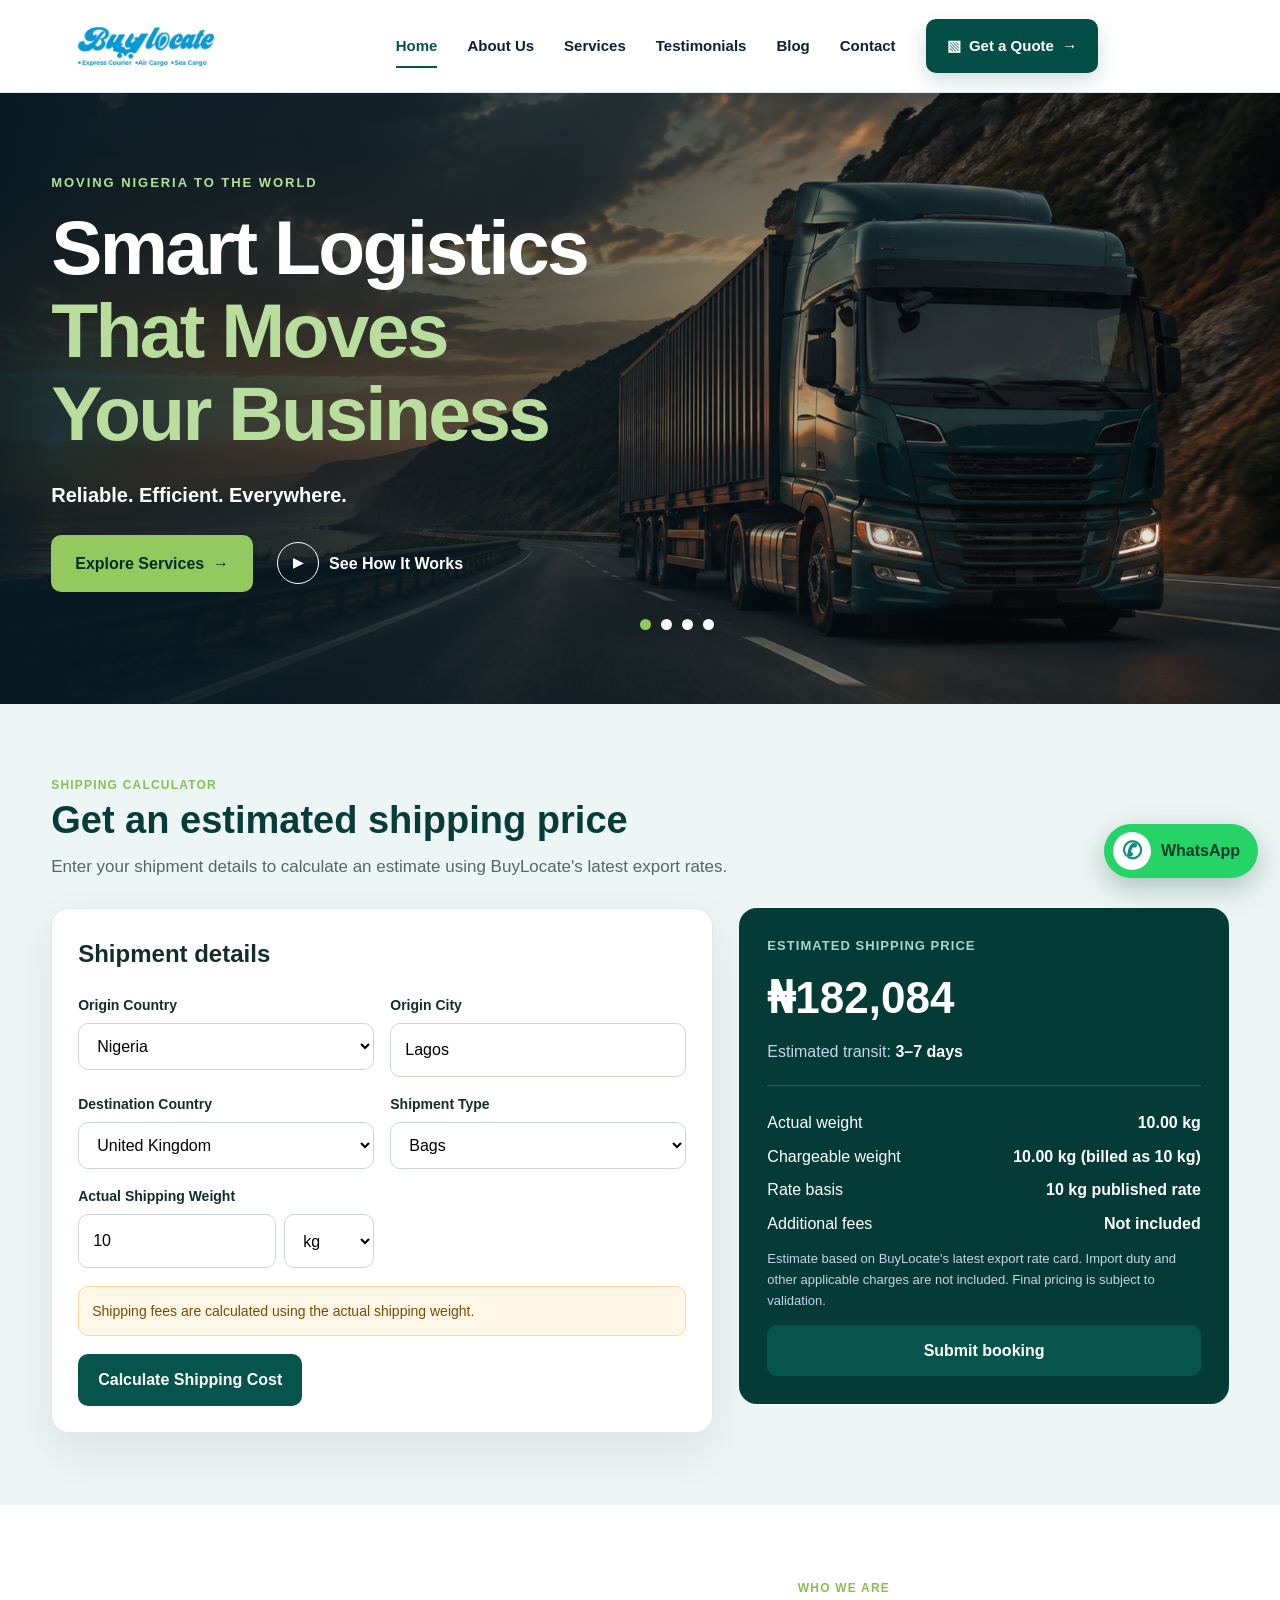
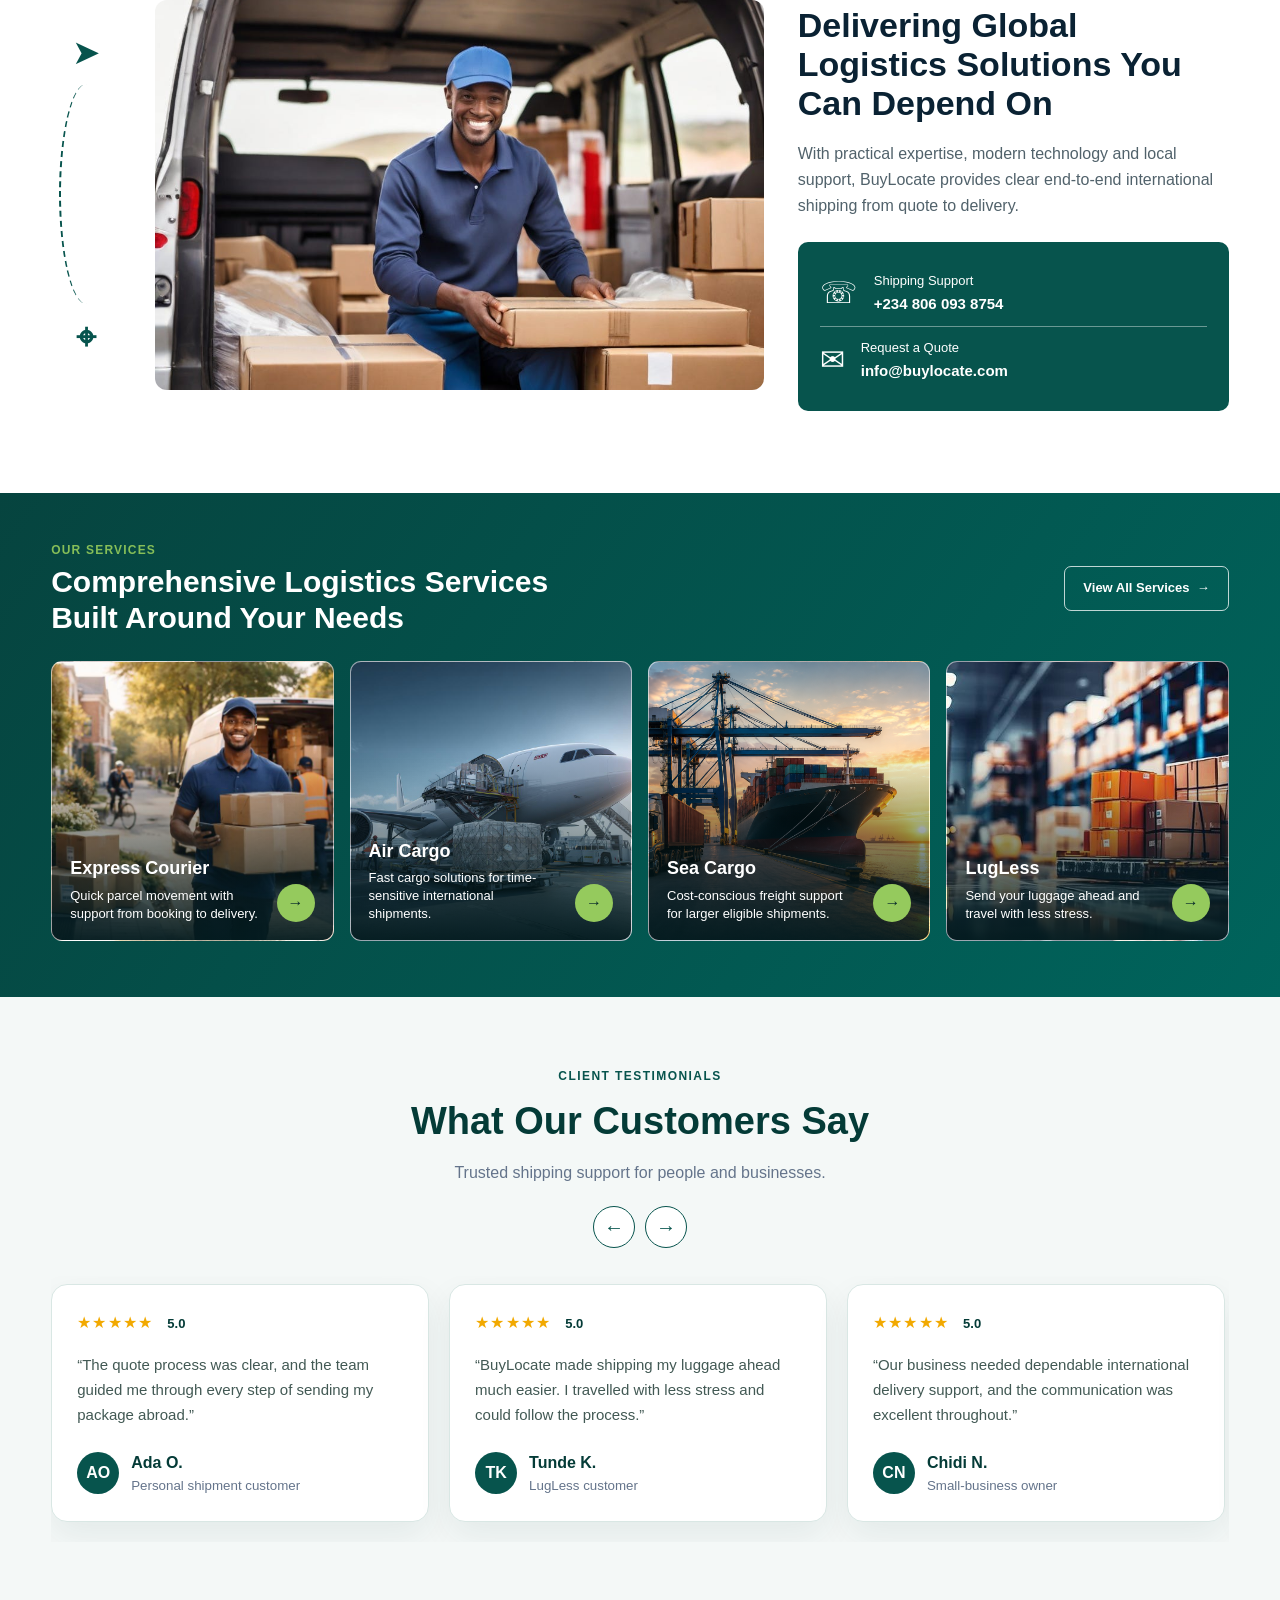
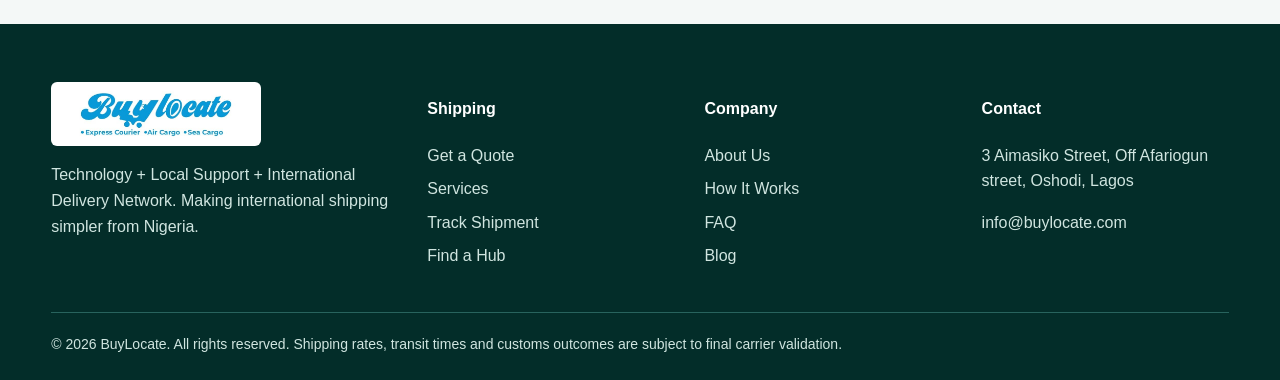
==== commit 752fbf44: "Update shipping destinations and transit estimate, simplify homepage" ====
--- a/index.html
+++ b/index.html
@@ -7,22 +7,16 @@
 </div></nav>
 <main>
 <section class="premium-hero"><div class="premium-hero-shade"></div><div class="container premium-hero-content"><p class="hero-eyebrow">Moving Nigeria to the world</p><h1>Smart Logistics<br><span>That Moves</span><br><span>Your Business</span></h1><p class="hero-lead">Reliable. Efficient. Everywhere.</p><div class="premium-actions"><a class="btn btn-accent" href="services.html">Explore Services&nbsp; →</a><a class="video-link" href="how-it-works.html"><i>▶</i> See How It Works</a></div><div class="hero-dots" aria-hidden="true"><i class="active"></i><i></i><i></i><i></i></div></div></section>
-<section class="service-float-wrap"><div class="container service-float">
-<article><div class="round-icon">▣</div><h3>Express Courier</h3><p>Fast, dependable delivery for documents, parcels and approved products.</p><a href="services.html">Read More&nbsp; →</a></article>
-<article><div class="round-icon">✈</div><h3>Air Cargo</h3><p>Secure international air freight connecting your shipment to global destinations.</p><a href="services.html">Read More&nbsp; →</a></article>
-<article><div class="round-icon">▰</div><h3>Sea Cargo</h3><p>Practical ocean freight support for suitable larger international shipments.</p><a href="services.html">Read More&nbsp; →</a></article>
-<article><div class="round-icon">♙</div><h3>BuyLocate LugLess</h3><p>Ship eligible luggage ahead and enjoy a simpler, lighter journey.</p><a href="services.html">Read More&nbsp; →</a></article>
-</div></section>
 <section class="home-calculator" id="shipping-calculator"><div class="container"><div class="home-calculator-heading"><p class="section-kicker">SHIPPING CALCULATOR</p><h2>Get an estimated shipping price</h2><p>Enter your shipment details to calculate an estimate using BuyLocate's latest export rates.</p></div><div class="calc-layout"><form id="shipping-form" class="quote-card">
 <h2 style="margin-top:0">Shipment details</h2><div class="form-grid">
 <div class="field"><label>Origin Country</label><select><option>Nigeria</option></select></div>
 <div class="field"><label>Origin City</label><input value="Lagos"></div>
-<div class="field"><label>Destination Region</label><select id="destination"><option value="zone2">West Africa</option><option value="zone3" selected>United Kingdom</option><option value="zone4">Europe</option><option value="zone5">USA &amp; North America</option><option value="zone6">Rest of Africa</option><option value="zone7">UAE &amp; Far Europe</option><option value="zone8">Asia</option><option value="zone9">Latin America &amp; Rest of the World</option></select></div>
+<div class="field"><label for="destination">Destination Country</label><select id="destination" required><option value="United Kingdom">United Kingdom</option></select></div>
 <div class="field"><label>Shipment Type</label><select id="shipmentType"><option value="bags">Bags</option><option value="beverages">Beverages</option><option value="books">Books</option><option value="clothings">Clothings</option><option value="cosmetics">Cosmetics</option><option value="foodstuff">Foodstuff</option><option value="health">Health: Supplements/Medication</option><option value="jewellery-accessories">Jewellery/Accessories</option><option value="personal-effects">Personal Effects</option><option value="products">Products</option><option value="seasoning-spicy">Seasoning/Spicy</option><option value="shoes">Shoes</option><option value="souvenirs">Souvenirs</option><option value="others">Others</option></select></div>
 <div class="field"><label>Actual Shipping Weight</label><div style="display:grid;grid-template-columns:1fr 90px;gap:8px"><input id="weight" type="number" min="0" step=".1" value="10"><select id="weightUnit"><option value="kg">kg</option><option value="lb">lb</option></select></div></div>
 </div><div class="notice" style="margin:18px 0">Shipping fees are calculated using the actual shipping weight.</div>
 <button class="btn btn-primary" type="submit">Calculate Shipping Cost</button></form>
-<div class="result" id="quote-result"><div class="kicker">Estimated shipping price</div><div class="price" id="shippingPrice">₦0</div><div class="muted">Estimated transit: <b id="estimatedTransit" style="color:white">—</b></div>
+<div class="result" id="quote-result"><div class="kicker">Estimated shipping price</div><div class="price" id="shippingPrice">₦0</div><div class="muted">Estimated transit: <b id="estimatedTransit" style="color:white">3–7 days</b></div>
 <div class="breakdown"><div class="row"><span>Actual weight</span><b id="actualWeight">—</b></div><div class="row"><span>Chargeable weight</span><b id="chargeableWeight">—</b></div><div class="row"><span>Rate basis</span><b id="baseCharge">—</b></div><div class="row"><span>Additional fees</span><b id="handlingCharge">Not included</b></div></div>
 <p class="muted" style="font-size:13px">Estimate based on BuyLocate's latest export rate card. Import duty and other applicable charges are not included. Final pricing is subject to validation.</p>
 <a class="btn btn-primary" id="bookingWhatsApp" href="https://wa.me/2348060938754" target="_blank" rel="noopener noreferrer" style="width:100%;text-align:center">Submit booking</a></div></div></div></section>
@@ -38,4 +32,5 @@
 <article><div class="rating" aria-label="5 out of 5 stars">★★★★★ <b>5.0</b></div><blockquote>“From getting a quote to dropping off my items in Lagos, the experience was straightforward and professional.”</blockquote><div class="reviewer"><i>KA</i><span><b>Kemi A.</b><small>Returning customer</small></span></div></article>
 </div></div></div></section></main>
 <footer><div class="container"><div class="footer-grid"><div><a class="logo footer-logo" href="index.html" aria-label="BuyLocate home"><img src="assets/buylocate-logo.jpeg" alt="BuyLocate"></a><p>Technology + Local Support + International Delivery Network. Making international shipping simpler from Nigeria.</p></div><div><h4>Shipping</h4><a href="calculator.html">Get a Quote</a><a href="services.html">Services</a><a href="track.html">Track Shipment</a><a href="hub.html">Find a Hub</a></div><div><h4>Company</h4><a href="about.html">About Us</a><a href="how-it-works.html">How It Works</a><a href="faq.html">FAQ</a><a href="blog.html">Blog</a></div><div><h4>Contact</h4><p>3 Aimasiko Street, Off Afariogun street, Oshodi, Lagos</p><p>info@buylocate.com</p></div></div><div class="copyright">© 2026 BuyLocate. All rights reserved. Shipping rates, transit times and customs outcomes are subject to final carrier validation.</div></div></footer>
+<script src="assets/shipping-destinations.js"></script>
 <script src="assets/app.js"></script></body></html>
